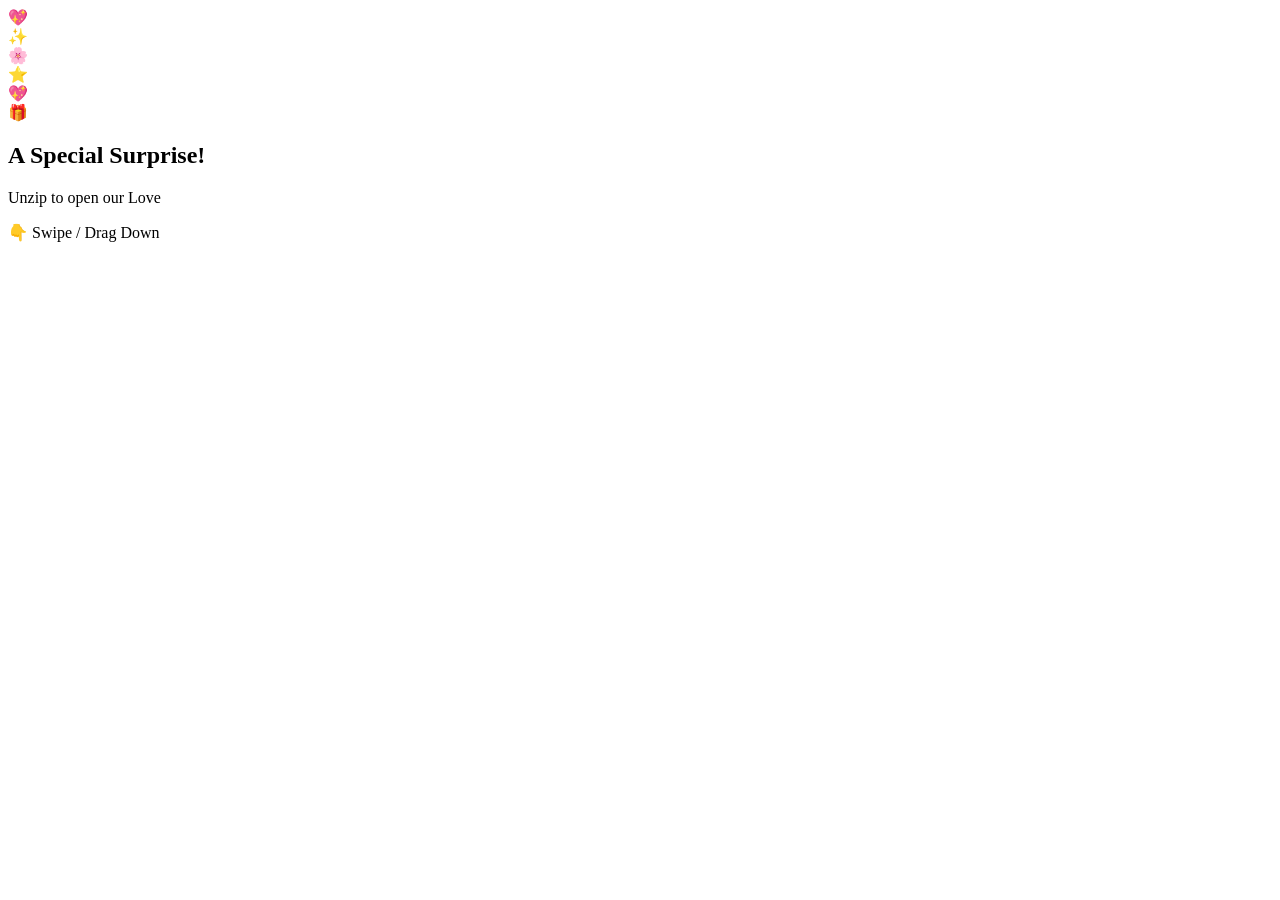
==== index.html @ 8e00cee3 "Add files via upload" ====
<!DOCTYPE html>
<html lang="en">
<head>
<meta charset="UTF-8">
<meta name="viewport" content="width=device-width, initial-scale=1.0, user-scalable=no">
<title>A Special Surprise Hon!</title>
<link rel="stylesheet" href="assets/style.css">
</head>
<body>

<div id="stage">
  <!-- Colorful Floating Background Elements -->
  <div class="bg-sparkle" style="left: 10%; animation-delay: 0s;">💖</div>
  <div class="bg-sparkle" style="left: 25%; animation-delay: 1.5s;">✨</div>
  <div class="bg-sparkle" style="left: 50%; animation-delay: 0.5s;">🌸</div>
  <div class="bg-sparkle" style="left: 75%; animation-delay: 2.5s;">⭐</div>
  <div class="bg-sparkle" style="left: 90%; animation-delay: 1s;">💖</div>

  <!-- Colorful Cover Screen with Zipper -->
  <div id="closed">
    <div class="gift-icon">🎁</div>
    <h2>A Special Surprise!</h2>
    <p>Unzip to open our Love</p>
    <div id="zip-track">
      <div id="zip-pull"></div>
    </div>
    <p id="hint">👇 Swipe / Drag Down</p>
  </div>
</div>

<script src="assets/script.js"></script>
</body>
</html>
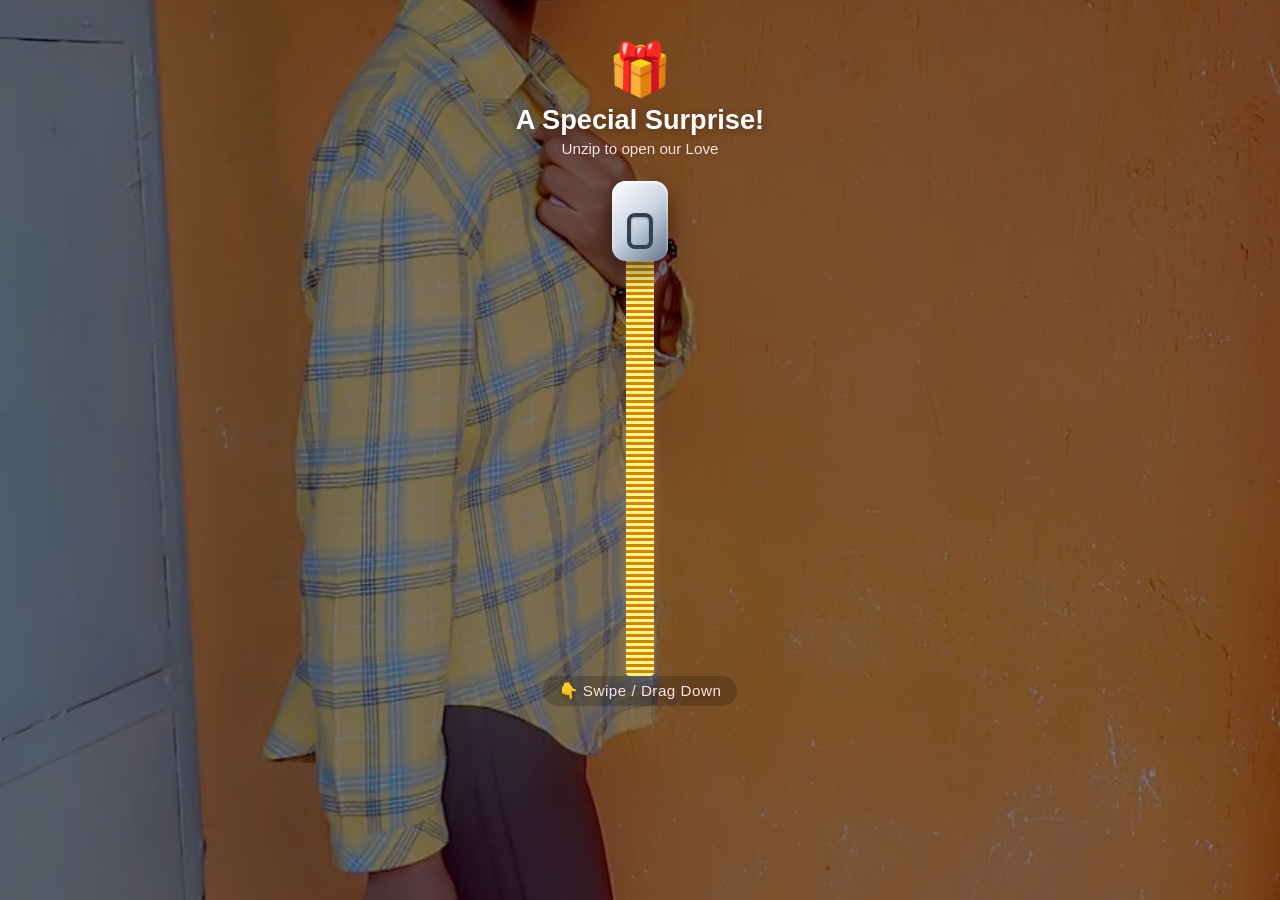
==== commit 3c98d636: "Update index.html" ====
--- a/index.html
+++ b/index.html
@@ -28,6 +28,8 @@
   </div>
 </div>
 
+<audio id="zipAudio" src="assets/zipper.mp3" preload="auto"></audio>
+
 <script src="assets/script.js"></script>
 </body>
 </html>
--- a/assets/style.css
+++ b/assets/style.css
@@ -0,0 +1,238 @@
+* { box-sizing: border-box; }
+body {
+  margin: 0;
+  padding: 0;
+  background: #1a0b1c;
+  font-family: -apple-system, BlinkMacSystemFont, "Segoe UI", Roboto, Helvetica, Arial, sans-serif;
+  overflow: hidden;
+  touch-action: none;
+  user-select: none;
+  -webkit-user-select: none;
+}
+
+#stage {
+  position: relative;
+  width: 100vw;
+  height: 100vh;
+  background: linear-gradient(135deg, #2e1065 0%, #4c1d95 50%, #831843 100%);
+  perspective: 1000px;
+}
+
+.bg-sparkle {
+  position: absolute;
+  font-size: 20px;
+  animation: floatUp 5s linear infinite;
+  z-index: 0;
+  pointer-events: none;
+  opacity: 0.6;
+}
+@keyframes floatUp {
+  0% { transform: translateY(105vh) scale(0.8) rotate(0deg); opacity: 0; }
+  50% { opacity: 0.9; }
+  100% { transform: translateY(-10vh) scale(1.3) rotate(360deg); opacity: 0; }
+}
+
+#hidden {
+  position: absolute;
+  inset: 0;
+  z-index: 1;
+  background: linear-gradient(135deg, #fff1f2 0%, #ffe4e6 50%, #fbcfe8 100%);
+  display: flex;
+  flex-direction: column;
+  align-items: center;
+  justify-content: center;
+  padding: 24px;
+  text-align: center;
+  /* 3D Entry Animation Initial State */
+  transform: scale(0.85) rotateX(10deg);
+  opacity: 0;
+  transition: transform 0.8s cubic-bezier(0.175, 0.885, 0.32, 1.275), opacity 0.6s ease;
+}
+
+#hidden.revealed {
+  transform: scale(1) rotateX(0deg);
+  opacity: 1;
+}
+
+#hidden h1 {
+  font-size: 2.2rem;
+  color: #9f1239;
+  margin: 0 0 10px 0;
+  font-family: 'Georgia', serif;
+  text-shadow: 0 2px 10px rgba(244, 63, 94, 0.2);
+}
+
+.photo-frame {
+  position: relative;
+  padding: 6px;
+  background: white;
+  border-radius: 20px;
+  box-shadow: 0 15px 35px rgba(159, 18, 57, 0.2);
+  margin-bottom: 16px;
+  transform: rotate(-1deg);
+  animation: gentleSway 4s ease-in-out infinite alternate;
+}
+@keyframes gentleSway {
+  0% { transform: rotate(-1.5deg); }
+  100% { transform: rotate(1.5deg); }
+}
+
+#hidden img {
+  width: 240px;
+  height: 240px;
+  object-fit: cover;
+  border-radius: 14px;
+  display: block;
+}
+
+#hidden p {
+  font-size: 1.05rem;
+  color: #881337;
+  margin: 0 0 20px 0;
+  font-weight: 500;
+  max-width: 300px;
+  line-height: 1.4;
+}
+
+.celebrate-btn {
+  background: linear-gradient(135deg, #f43f5e 0%, #e11d48 100%);
+  color: white;
+  border: none;
+  padding: 12px 28px;
+  font-size: 1rem;
+  font-weight: 600;
+  border-radius: 30px;
+  box-shadow: 0 6px 20px rgba(244, 63, 94, 0.4);
+  cursor: pointer;
+  transition: transform 0.2s ease;
+}
+.celebrate-btn:active { transform: scale(0.95); }
+
+#closed {
+  position: absolute;
+  inset: 0;
+  z-index: 2;
+  background: linear-gradient(rgba(0, 0, 0, 0.4), rgba(0, 0, 0, 0.4)), url('IMG-20260831-WA0113.jpg');
+  background-size: cover;
+  background-position: center;
+  background-repeat: no-repeat;
+  display: flex;
+  flex-direction: column;
+  align-items: center;
+  padding-top: 40px;
+  will-change: clip-path, opacity;
+}
+
+.gift-icon {
+  font-size: 3.2rem;
+  margin-bottom: 4px;
+  animation: bounceGift 2s infinite ease-in-out;
+}
+@keyframes bounceGift {
+  0%, 100% { transform: translateY(0) scale(1); }
+  50% { transform: translateY(-8px) scale(1.1); filter: drop-shadow(0 0 15px rgba(255,255,255,0.8)); }
+}
+
+#closed h2 {
+  color: #ffffff;
+  margin: 0 0 4px 0;
+  font-size: 1.7rem;
+  font-weight: 700;
+  text-shadow: 0 2px 10px rgba(0,0,0,0.3);
+}
+
+#closed p {
+  color: #ffe4e6;
+  margin: 0;
+  font-size: 0.95rem;
+  font-weight: 500;
+  text-shadow: 0 1px 4px rgba(0,0,0,0.2);
+}
+
+#zip-track {
+  width: 18px;
+  height: 55vh;
+  background: #4a044e;
+  position: relative;
+  margin-top: 24px;
+  border-radius: 10px;
+  box-shadow: inset 0 2px 6px rgba(0,0,0,0.6), 0 0 15px rgba(255,255,255,0.3);
+}
+
+#zip-track::before {
+  content: '';
+  position: absolute;
+  top: 0; bottom: 0;
+  left: -5px; right: -5px;
+  background: repeating-linear-gradient(
+    0deg,
+    #fef08a 0px,
+    #fef08a 3px,
+    #ca8a04 3px,
+    #ca8a04 6px
+  );
+  z-index: 0;
+  border-radius: 4px;
+}
+
+#zip-pull {
+  position: absolute;
+  top: 0;
+  left: 50%;
+  transform: translateX(-50%);
+  width: 56px;
+  height: 80px;
+  background: linear-gradient(135deg, #ffffff 0%, #cbd5e1 50%, #64748b 100%);
+  border-radius: 14px;
+  z-index: 3;
+  display: flex;
+  flex-direction: column;
+  align-items: center;
+  justify-content: flex-end;
+  padding-bottom: 8px;
+  box-shadow: 0 10px 25px rgba(0,0,0,0.5), inset 0 2px 3px rgba(255,255,255,0.9);
+  cursor: grab;
+  touch-action: none;
+}
+
+#zip-pull:active {
+  cursor: grabbing;
+}
+
+#zip-pull::after {
+  content: '';
+  width: 18px;
+  height: 28px;
+  border: 4px solid #334155;
+  border-radius: 8px;
+  margin-bottom: 4px;
+  box-shadow: inset 0 1px 2px rgba(0,0,0,0.3);
+}
+
+#hint {
+  margin-top: 20px;
+  color: #ffffff;
+  background: rgba(0, 0, 0, 0.2);
+  padding: 6px 16px;
+  border-radius: 20px;
+  font-weight: 600;
+  font-size: 0.9rem;
+  letter-spacing: 0.5px;
+  animation: pulseHint 1.5s infinite;
+}
+
+@keyframes pulseHint {
+  0%, 100% { transform: scale(1); opacity: 0.8; }
+  50% { transform: scale(1.05); opacity: 1; }
+}
+
+.confetti {
+  position: fixed;
+  z-index: 10;
+  pointer-events: none;
+  border-radius: 4px;
+}
+@keyframes fall {
+  0% { transform: translateY(-10vh) rotate(0deg); opacity: 1; }
+  100% { transform: translateY(105vh) rotate(720deg); opacity: 0; }
+}
